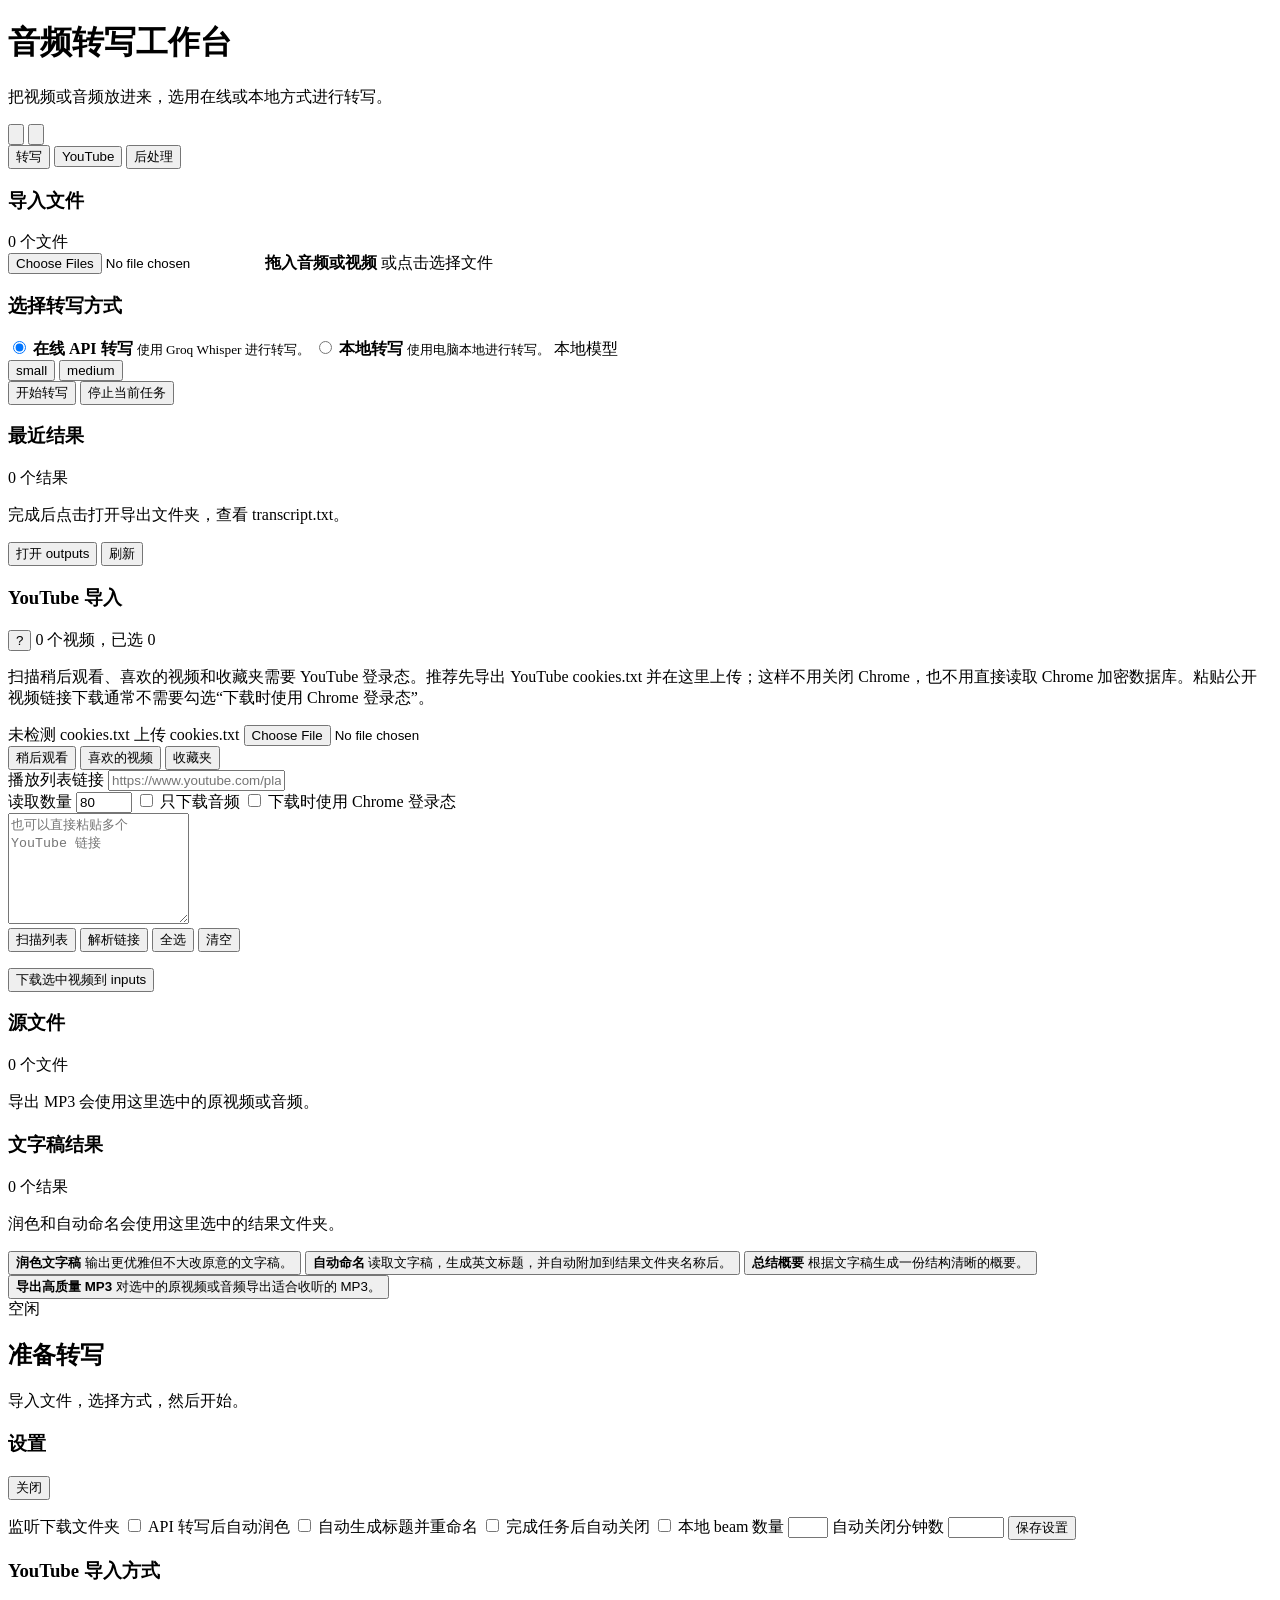
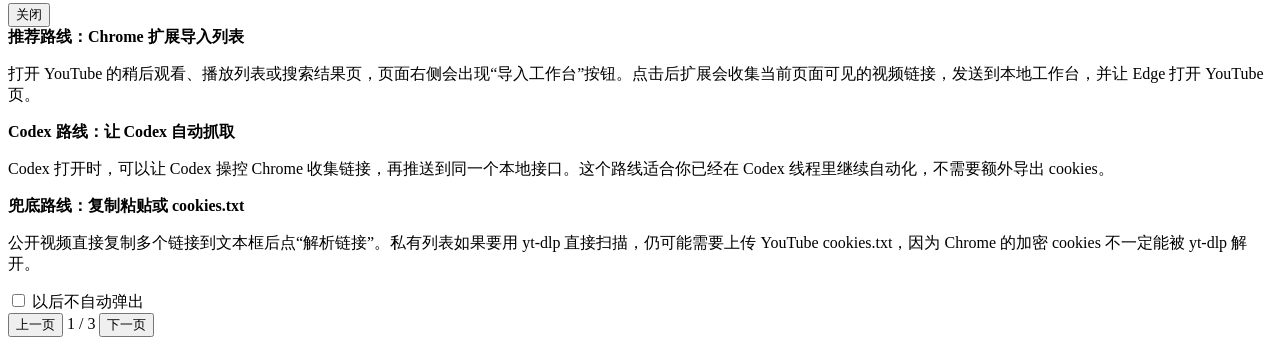
==== web/index.html @ 674259b0 "Initial commit" ====
<!doctype html>
<html lang="zh-CN">
  <head>
    <meta charset="utf-8" />
    <meta name="viewport" content="width=device-width, initial-scale=1" />
    <title>音频转写工作台</title>
    <link rel="stylesheet" href="/styles.css" />
  </head>
  <body>
    <main class="shell">
      <header class="topbar">
        <div>
          <h1>音频转写工作台</h1>
          <p class="subcopy">把视频或音频放进来，选用在线或本地方式进行转写。</p>
        </div>
        <div class="top-actions">
          <button id="settingsBtn" class="icon-btn" title="设置" aria-label="设置">
            <svg viewBox="0 0 24 24" aria-hidden="true">
              <path d="M12 8.2a3.8 3.8 0 1 0 0 7.6 3.8 3.8 0 0 0 0-7.6Z" />
              <path d="M19.2 13.1c.1-.4.1-.7.1-1.1s0-.7-.1-1.1l2-1.5-2-3.5-2.4 1a8.3 8.3 0 0 0-1.9-1.1L14.6 3H9.4l-.4 2.8c-.7.3-1.3.6-1.9 1.1l-2.4-1-2 3.5 2 1.5c-.1.4-.1.7-.1 1.1s0 .7.1 1.1l-2 1.5 2 3.5 2.4-1c.6.5 1.2.8 1.9 1.1l.4 2.8h5.2l.4-2.8c.7-.3 1.3-.6 1.9-1.1l2.4 1 2-3.5-2.1-1.5Z" />
            </svg>
          </button>
          <button id="openOutputsBtn" class="icon-btn" title="打开导出文件夹" aria-label="打开导出文件夹">
            <svg viewBox="0 0 24 24" aria-hidden="true">
              <path d="M3.5 7.5h6.2l1.7 2h9.1v9.7c0 1-.8 1.8-1.8 1.8H5.3c-1 0-1.8-.8-1.8-1.8V7.5Z" />
              <path d="M3.5 7.5V5.8C3.5 4.8 4.3 4 5.3 4h4.2l1.7 2h7.5c1 0 1.8.8 1.8 1.8v1.7" />
            </svg>
          </button>
        </div>
      </header>

      <nav class="view-switch" aria-label="页面切换">
        <button id="showTranscribe" class="switch-btn active">转写</button>
        <button id="showYoutube" class="switch-btn">YouTube</button>
        <button id="showPostprocess" class="switch-btn">后处理</button>
      </nav>

      <section id="transcribeView" class="view active">
        <article id="workbenchCard" class="card workbench reveal">
          <div class="workbench-grid">
            <section class="upload-zone">
              <div class="section-title">
                <h3>导入文件</h3>
                <span id="inputCount">0 个文件</span>
              </div>
              <div id="dropZone" class="drop-zone">
                <input id="fileInput" type="file" multiple />
                <strong>拖入音频或视频</strong>
                <span>或点击选择文件</span>
              </div>
              <ul id="inputsList" class="compact-list"></ul>
            </section>

            <div class="right-stack">
              <div id="transcribeStatusSlot" class="status-slot"></div>
              <section class="route-zone">
                <div class="section-title">
                  <h3>选择转写方式</h3>
                </div>

                <label class="route-option selected" data-route="api">
                  <input type="radio" name="route" value="api" checked />
                  <span>
                    <strong>在线 API 转写</strong>
                    <small>使用 Groq Whisper 进行转写。</small>
                  </span>
                </label>

                <label class="route-option" data-route="local">
                  <input type="radio" name="route" value="local" />
                  <span>
                    <strong>本地转写</strong>
                    <small>使用电脑本地进行转写。</small>
                    <span id="modelPicker" class="model-picker disabled">
                      <span>本地模型</span>
                      <div class="model-options" aria-label="本地模型">
                        <button type="button" class="model-chip active" data-model="small">small</button>
                        <button type="button" class="model-chip" data-model="medium">medium</button>
                      </div>
                    </span>
                  </span>
                </label>

                <button id="startTranscribe" class="glow-btn wide">开始转写</button>
                <button id="stopBtn" class="ghost-btn danger wide">停止当前任务</button>
              </section>
            </div>
          </div>

          <div id="doneActions" class="done-actions" hidden>
            <button id="continueTranscribe" class="ghost-btn">继续转写</button>
            <button id="goPostprocess" class="glow-btn">进入后处理</button>
          </div>
        </article>

        <article class="card results-card reveal">
          <div class="section-title">
            <h3>最近结果</h3>
            <span id="outputCount">0 个结果</span>
          </div>
          <p>完成后点击打开导出文件夹，查看 transcript.txt。</p>
          <div class="result-actions">
            <button id="openOutputsBtn2" class="ghost-btn">打开 outputs</button>
            <button id="refreshBtn" class="ghost-btn">刷新</button>
          </div>
          <ul id="outputsList" class="compact-list outputs"></ul>
        </article>
      </section>

      <section id="youtubeView" class="view">
        <div id="youtubeStatusSlot" class="status-slot youtube-status-slot"></div>

        <article class="card youtube-card reveal">
          <div class="section-title">
            <h3>YouTube 导入</h3>
            <div class="section-actions">
              <button id="youtubeHelpBtn" class="help-dot" title="查看 YouTube 导入教程" aria-label="查看 YouTube 导入教程">?</button>
              <span id="youtubeCount">0 个视频，已选 0</span>
            </div>
          </div>
          <p class="youtube-note">
            扫描稍后观看、喜欢的视频和收藏夹需要 YouTube 登录态。推荐先导出 YouTube cookies.txt 并在这里上传；这样不用关闭 Chrome，也不用直接读取 Chrome 加密数据库。粘贴公开视频链接下载通常不需要勾选“下载时使用 Chrome 登录态”。
          </p>
          <div class="youtube-grid">
            <section class="youtube-controls">
              <div class="cookie-import">
                <span id="youtubeCookieStatus">未检测 cookies.txt</span>
                <label class="ghost-btn cookie-btn">
                  上传 cookies.txt
                  <input id="youtubeCookieFile" type="file" accept=".txt" />
                </label>
              </div>
              <div class="playlist-row">
                <button id="scanWatchLater" class="ghost-btn">稍后观看</button>
                <button id="scanLiked" class="ghost-btn">喜欢的视频</button>
                <button id="scanFavorites" class="ghost-btn">收藏夹</button>
              </div>
              <label class="playlist-input">
                <span>播放列表链接</span>
                <input id="playlistUrl" type="text" placeholder="https://www.youtube.com/playlist?list=..." />
              </label>
              <div class="youtube-options">
                <label>
                  <span>读取数量</span>
                  <input id="youtubeLimit" type="number" min="1" max="300" value="80" />
                </label>
                <label class="check-row">
                  <input id="youtubeAudioOnly" type="checkbox" />
                  <span>只下载音频</span>
                </label>
                <label class="check-row">
                  <input id="youtubeUseCookies" type="checkbox" />
                  <span>下载时使用 Chrome 登录态</span>
                </label>
              </div>
              <textarea id="youtubeLinks" rows="7" placeholder="也可以直接粘贴多个 YouTube 链接"></textarea>
              <div class="youtube-actions">
                <button id="scanCustomPlaylist" class="glow-btn">扫描列表</button>
                <button id="parseYoutubeLinks" class="ghost-btn">解析链接</button>
                <button id="selectAllYoutube" class="ghost-btn">全选</button>
                <button id="clearYoutube" class="ghost-btn danger">清空</button>
              </div>
            </section>

            <section class="youtube-results">
              <ul id="youtubeList" class="compact-list youtube-list"></ul>
              <button id="downloadYoutube" class="glow-btn wide">下载选中视频到 inputs</button>
            </section>
          </div>
        </article>
      </section>

      <section id="postprocessView" class="view">
        <div id="postStatusSlot" class="status-slot post-status-slot"></div>

        <section class="post-pickers">
          <article class="card picker-card">
            <div class="section-title">
              <h3>源文件</h3>
              <span id="postInputCount">0 个文件</span>
            </div>
            <p>导出 MP3 会使用这里选中的原视频或音频。</p>
            <ul id="postInputsList" class="compact-list selectable-list"></ul>
          </article>
          <article class="card picker-card">
            <div class="section-title">
              <h3>文字稿结果</h3>
              <span id="postOutputCount">0 个结果</span>
            </div>
            <p>润色和自动命名会使用这里选中的结果文件夹。</p>
            <ul id="postOutputsList" class="compact-list selectable-list"></ul>
          </article>
        </section>

        <section class="post-grid">
          <button data-task="polish" class="post-card">
            <strong>润色文字稿</strong>
            <span>输出更优雅但不大改原意的文字稿。</span>
          </button>
          <button data-task="title" class="post-card">
            <strong>自动命名</strong>
            <span>读取文字稿，生成英文标题，并自动附加到结果文件夹名称后。</span>
          </button>
          <button data-task="summary" class="post-card">
            <strong>总结概要</strong>
            <span>根据文字稿生成一份结构清晰的概要。</span>
          </button>
          <button data-task="high-quality-mp3" class="post-card">
            <strong>导出高质量 MP3</strong>
            <span>对选中的原视频或音频导出适合收听的 MP3。</span>
          </button>
        </section>
      </section>
    </main>

    <article id="taskStatusPanel" class="task-status">
      <div>
        <span id="taskState" class="status-text">空闲</span>
        <h2 id="activeTask">准备转写</h2>
        <p id="taskHint">导入文件，选择方式，然后开始。</p>
      </div>
      <div id="statusOrb" class="status-orb" aria-hidden="true"></div>
      <div class="progress-line">
        <span id="progressGlow"></span>
      </div>
    </article>

    <div id="settingsModal" class="modal" aria-hidden="true">
      <div class="modal-backdrop"></div>
      <section class="modal-panel">
        <div class="section-title">
          <h3>设置</h3>
          <button id="closeSettings" class="icon-text">关闭</button>
        </div>
        <p id="settingsSaved" class="save-hint" aria-live="polite"></p>
        <label class="setting-row">
          <span>监听下载文件夹</span>
          <input id="watchDownloads" type="checkbox" />
        </label>
        <label class="setting-row">
          <span>API 转写后自动润色</span>
          <input id="apiAutoPolish" type="checkbox" />
        </label>
        <label class="setting-row">
          <span>自动生成标题并重命名</span>
          <input id="autoTitleRename" type="checkbox" />
        </label>
        <label class="setting-row">
          <span>完成任务后自动关闭</span>
          <input id="autoClose" type="checkbox" />
        </label>
        <label class="setting-row">
          <span>本地 beam 数量</span>
          <input id="beamSize" type="number" min="1" max="8" />
        </label>
        <label class="setting-row">
          <span>自动关闭分钟数</span>
          <input id="autoCloseMinutes" type="number" min="0" max="240" />
        </label>
        <button id="saveSettings" class="glow-btn wide">保存设置</button>
      </section>
    </div>

    <div id="youtubeHelpModal" class="modal" aria-hidden="true">
      <div class="modal-backdrop"></div>
      <section class="modal-panel tutorial-panel">
        <div class="section-title">
          <h3 id="youtubeHelpTitle">YouTube 导入方式</h3>
          <button id="closeYoutubeHelp" class="icon-text">关闭</button>
        </div>
        <div id="youtubeHelpPages" class="tutorial-pages">
          <article class="tutorial-page active" data-page="0">
            <strong>推荐路线：Chrome 扩展导入列表</strong>
            <p>打开 YouTube 的稍后观看、播放列表或搜索结果页，页面右侧会出现“导入工作台”按钮。点击后扩展会收集当前页面可见的视频链接，发送到本地工作台，并让 Edge 打开 YouTube 页。</p>
          </article>
          <article class="tutorial-page" data-page="1">
            <strong>Codex 路线：让 Codex 自动抓取</strong>
            <p>Codex 打开时，可以让 Codex 操控 Chrome 收集链接，再推送到同一个本地接口。这个路线适合你已经在 Codex 线程里继续自动化，不需要额外导出 cookies。</p>
          </article>
          <article class="tutorial-page" data-page="2">
            <strong>兜底路线：复制粘贴或 cookies.txt</strong>
            <p>公开视频直接复制多个链接到文本框后点“解析链接”。私有列表如果要用 yt-dlp 直接扫描，仍可能需要上传 YouTube cookies.txt，因为 Chrome 的加密 cookies 不一定能被 yt-dlp 解开。</p>
          </article>
        </div>
        <div class="tutorial-footer">
          <label class="check-row">
            <input id="youtubeHelpDontShow" type="checkbox" />
            <span>以后不自动弹出</span>
          </label>
          <div class="tutorial-nav">
            <button id="prevYoutubeHelp" class="ghost-btn">上一页</button>
            <span id="youtubeHelpPageText">1 / 3</span>
            <button id="nextYoutubeHelp" class="glow-btn">下一页</button>
          </div>
        </div>
      </section>
    </div>

    <script src="/app.js"></script>
  </body>
</html>
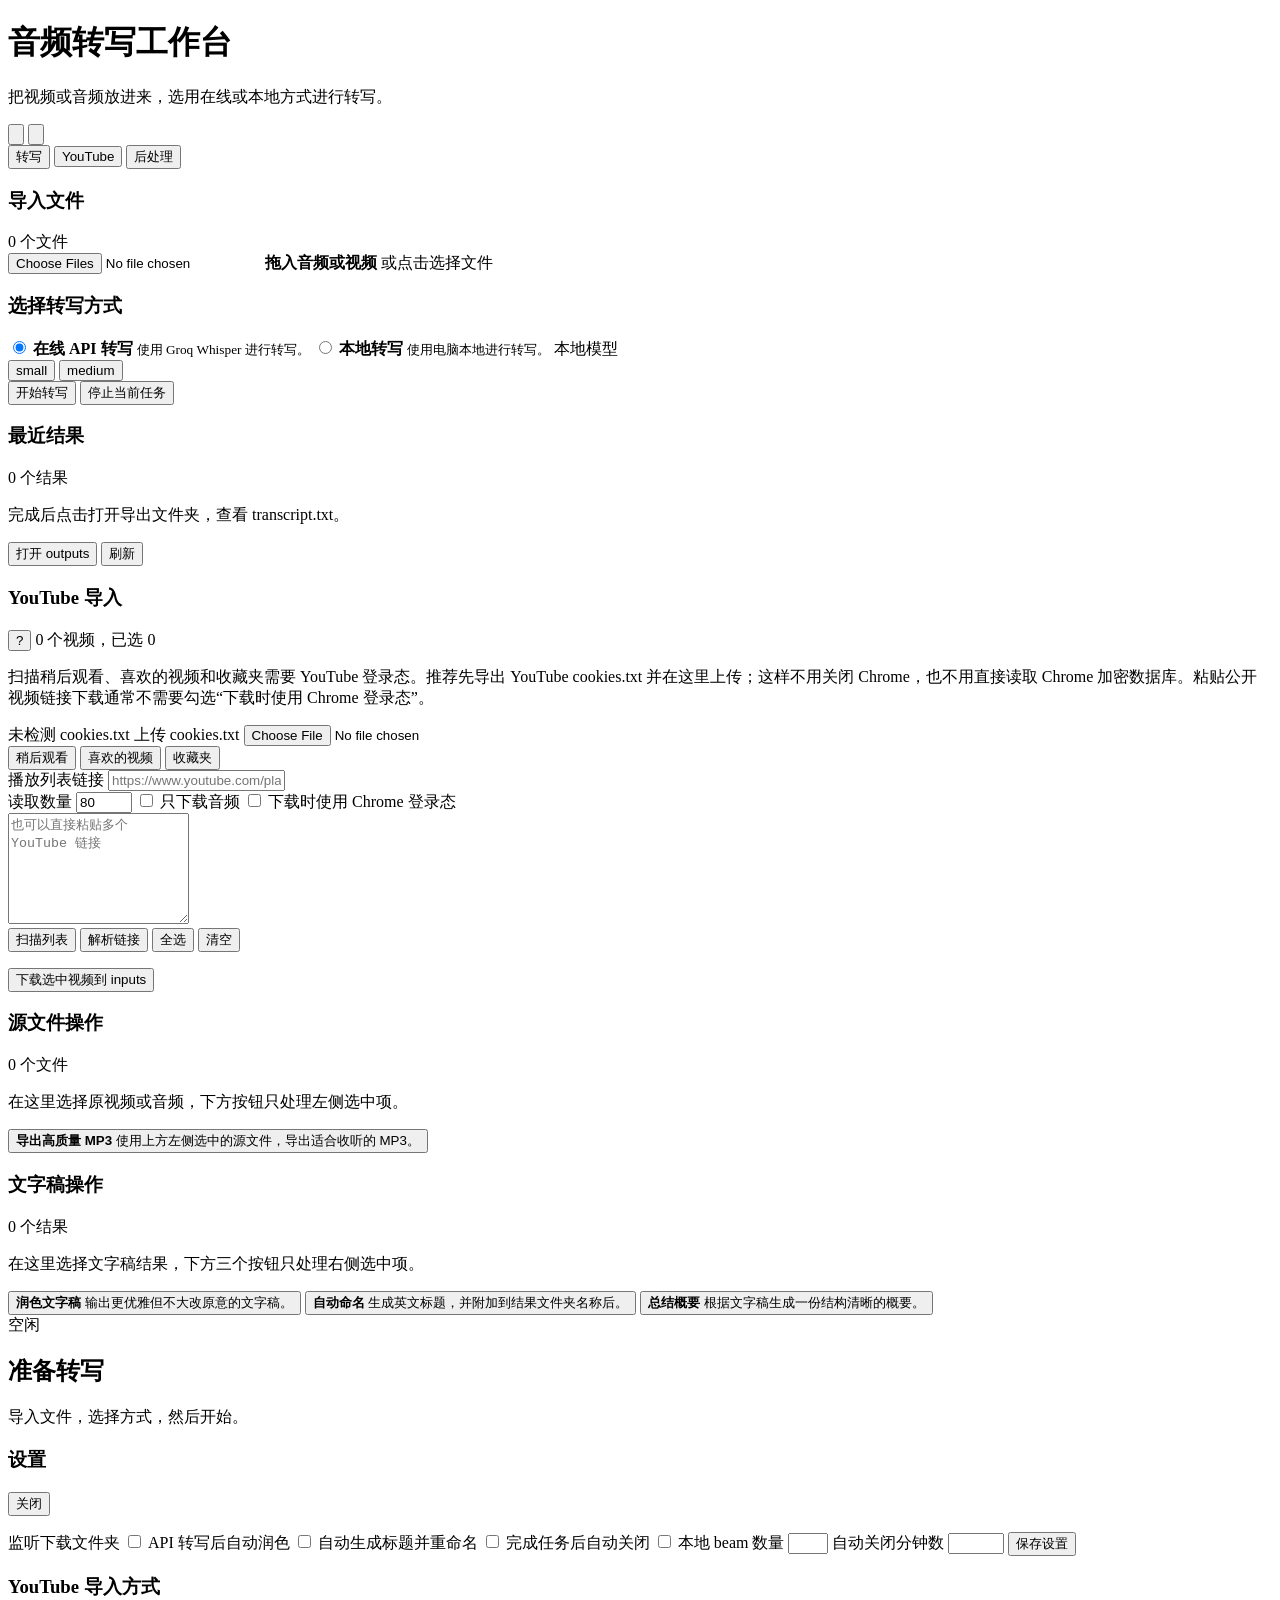
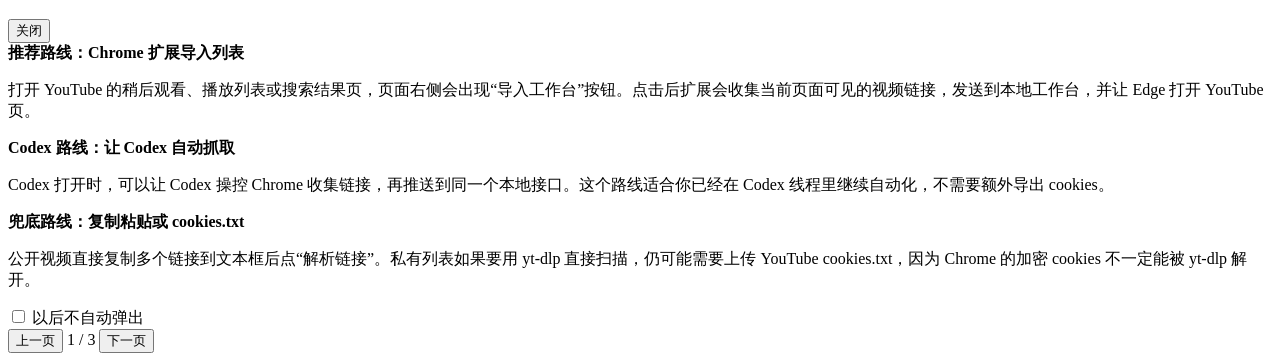
==== commit fe73285d: "Improve postprocessing workflow and desktop integration" ====
--- a/web/index.html
+++ b/web/index.html
@@ -174,41 +174,42 @@
         <div id="postStatusSlot" class="status-slot post-status-slot"></div>
 
         <section class="post-pickers">
-          <article class="card picker-card">
+          <article class="card picker-card source-picker">
             <div class="section-title">
-              <h3>源文件</h3>
+              <h3>源文件操作</h3>
               <span id="postInputCount">0 个文件</span>
             </div>
-            <p>导出 MP3 会使用这里选中的原视频或音频。</p>
+            <p>在这里选择原视频或音频，下方按钮只处理左侧选中项。</p>
             <ul id="postInputsList" class="compact-list selectable-list"></ul>
-          </article>
-          <article class="card picker-card">
+            <div class="post-actions source-actions">
+              <button data-task="high-quality-mp3" class="post-card">
+                <strong>导出高质量 MP3</strong>
+                <span>使用上方左侧选中的源文件，导出适合收听的 MP3。</span>
+              </button>
+            </div>
+          </article>
+          <article class="card picker-card transcript-picker">
             <div class="section-title">
-              <h3>文字稿结果</h3>
+              <h3>文字稿操作</h3>
               <span id="postOutputCount">0 个结果</span>
             </div>
-            <p>润色和自动命名会使用这里选中的结果文件夹。</p>
+            <p>在这里选择文字稿结果，下方三个按钮只处理右侧选中项。</p>
             <ul id="postOutputsList" class="compact-list selectable-list"></ul>
-          </article>
-        </section>
-
-        <section class="post-grid">
-          <button data-task="polish" class="post-card">
-            <strong>润色文字稿</strong>
-            <span>输出更优雅但不大改原意的文字稿。</span>
-          </button>
-          <button data-task="title" class="post-card">
-            <strong>自动命名</strong>
-            <span>读取文字稿，生成英文标题，并自动附加到结果文件夹名称后。</span>
-          </button>
-          <button data-task="summary" class="post-card">
-            <strong>总结概要</strong>
-            <span>根据文字稿生成一份结构清晰的概要。</span>
-          </button>
-          <button data-task="high-quality-mp3" class="post-card">
-            <strong>导出高质量 MP3</strong>
-            <span>对选中的原视频或音频导出适合收听的 MP3。</span>
-          </button>
+            <div class="post-actions transcript-actions">
+              <button data-task="polish" class="post-card">
+                <strong>润色文字稿</strong>
+                <span>输出更优雅但不大改原意的文字稿。</span>
+              </button>
+              <button data-task="title" class="post-card">
+                <strong>自动命名</strong>
+                <span>生成英文标题，并附加到结果文件夹名称后。</span>
+              </button>
+              <button data-task="summary" class="post-card">
+                <strong>总结概要</strong>
+                <span>根据文字稿生成一份结构清晰的概要。</span>
+              </button>
+            </div>
+          </article>
         </section>
       </section>
     </main>
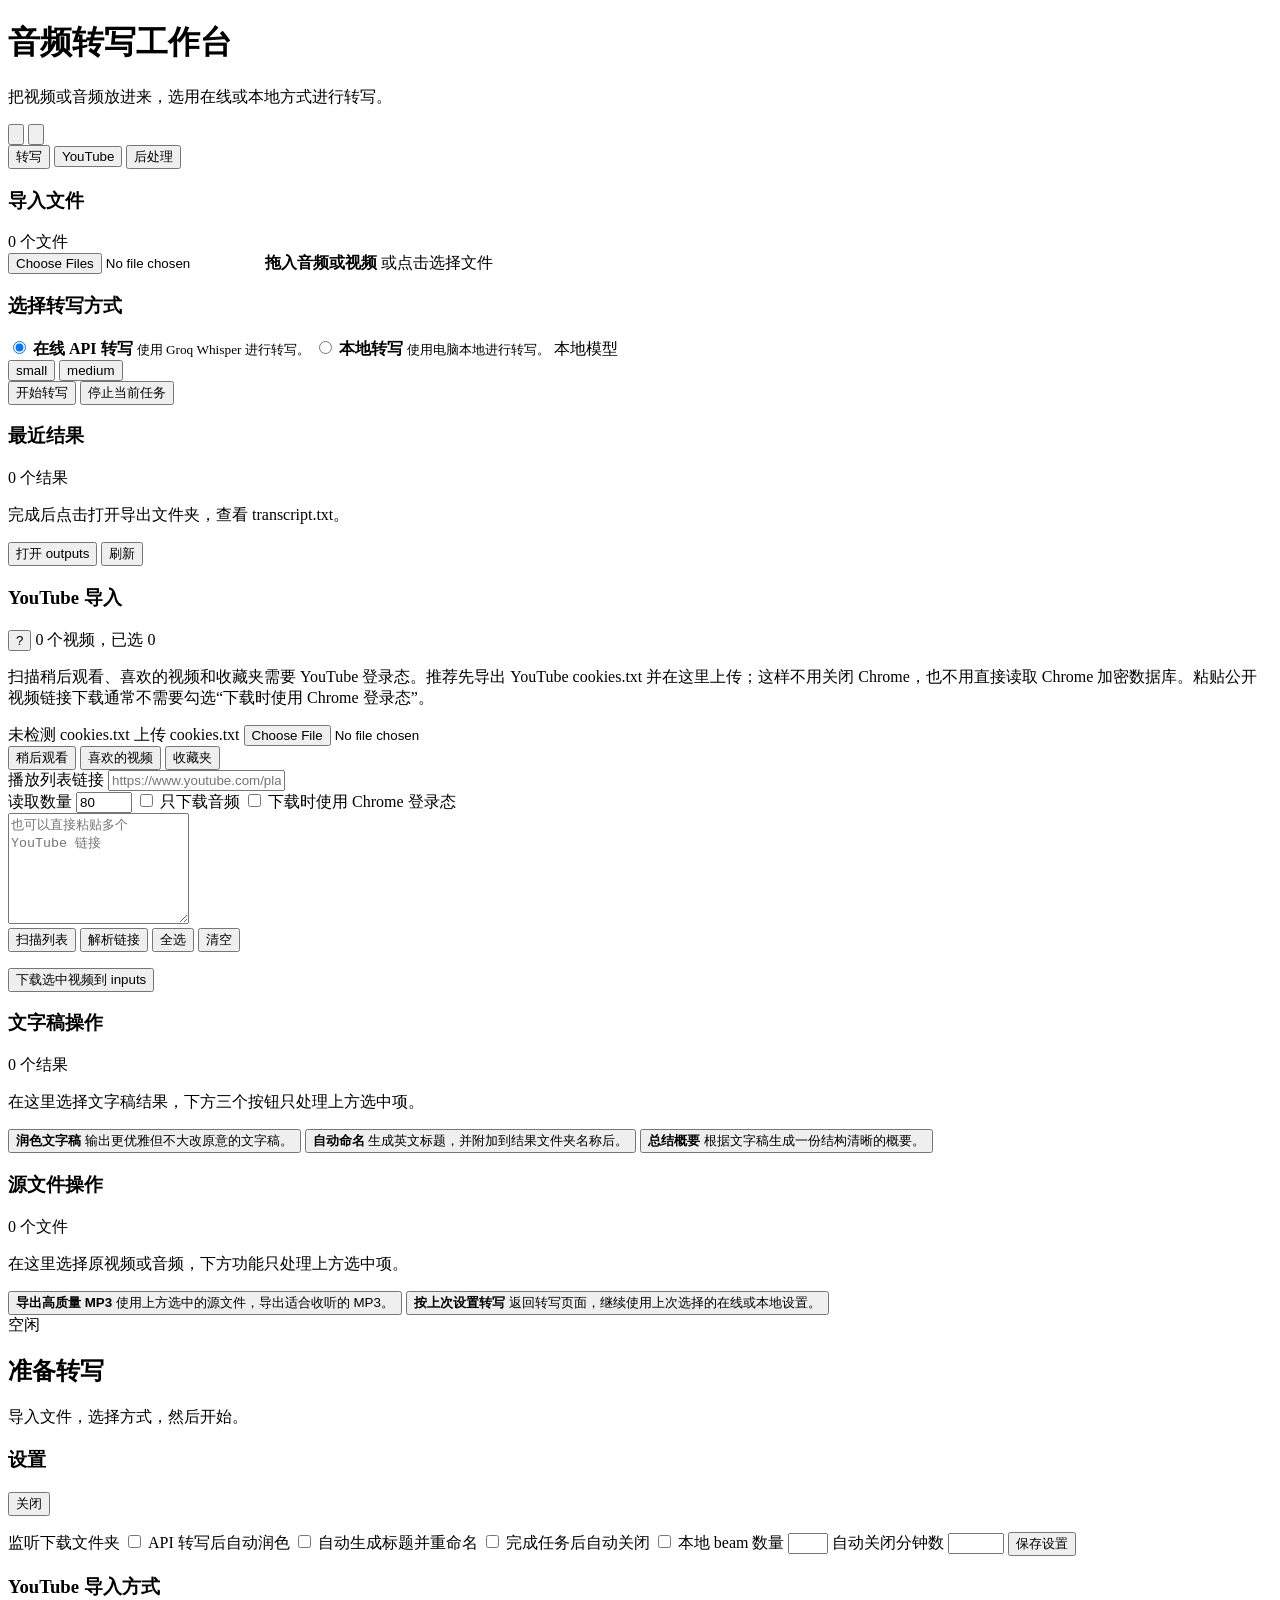
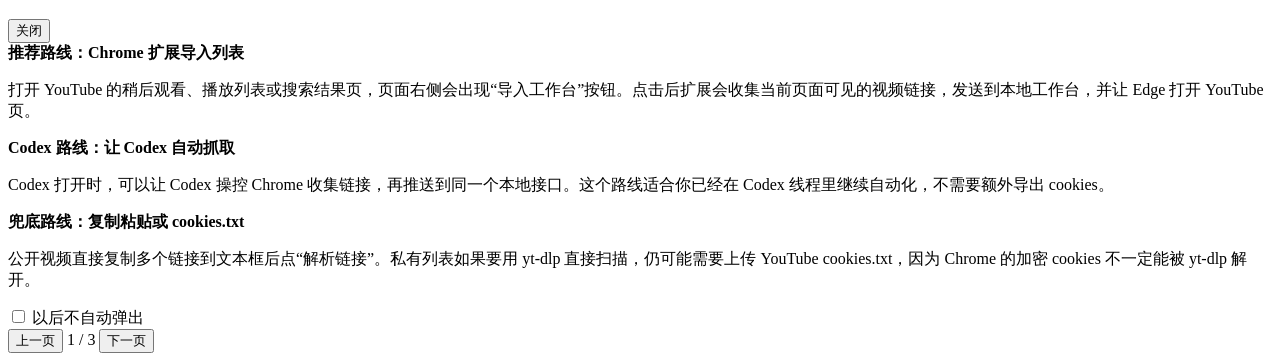
==== commit 4a7d0ebb: "Rebalance postprocessing workspace" ====
--- a/web/index.html
+++ b/web/index.html
@@ -174,26 +174,12 @@
         <div id="postStatusSlot" class="status-slot post-status-slot"></div>
 
         <section class="post-pickers">
-          <article class="card picker-card source-picker">
-            <div class="section-title">
-              <h3>源文件操作</h3>
-              <span id="postInputCount">0 个文件</span>
-            </div>
-            <p>在这里选择原视频或音频，下方按钮只处理左侧选中项。</p>
-            <ul id="postInputsList" class="compact-list selectable-list"></ul>
-            <div class="post-actions source-actions">
-              <button data-task="high-quality-mp3" class="post-card">
-                <strong>导出高质量 MP3</strong>
-                <span>使用上方左侧选中的源文件，导出适合收听的 MP3。</span>
-              </button>
-            </div>
-          </article>
           <article class="card picker-card transcript-picker">
             <div class="section-title">
               <h3>文字稿操作</h3>
               <span id="postOutputCount">0 个结果</span>
             </div>
-            <p>在这里选择文字稿结果，下方三个按钮只处理右侧选中项。</p>
+            <p>在这里选择文字稿结果，下方三个按钮只处理上方选中项。</p>
             <ul id="postOutputsList" class="compact-list selectable-list"></ul>
             <div class="post-actions transcript-actions">
               <button data-task="polish" class="post-card">
@@ -207,6 +193,24 @@
               <button data-task="summary" class="post-card">
                 <strong>总结概要</strong>
                 <span>根据文字稿生成一份结构清晰的概要。</span>
+              </button>
+            </div>
+          </article>
+          <article class="card picker-card source-picker">
+            <div class="section-title">
+              <h3>源文件操作</h3>
+              <span id="postInputCount">0 个文件</span>
+            </div>
+            <p>在这里选择原视频或音频，下方功能只处理上方选中项。</p>
+            <ul id="postInputsList" class="compact-list selectable-list"></ul>
+            <div class="post-actions source-actions">
+              <button data-task="high-quality-mp3" class="post-card">
+                <strong>导出高质量 MP3</strong>
+                <span>使用上方选中的源文件，导出适合收听的 MP3。</span>
+              </button>
+              <button id="returnToTranscribe" class="post-card return-transcribe">
+                <strong>按上次设置转写</strong>
+                <span>返回转写页面，继续使用上次选择的在线或本地设置。</span>
               </button>
             </div>
           </article>
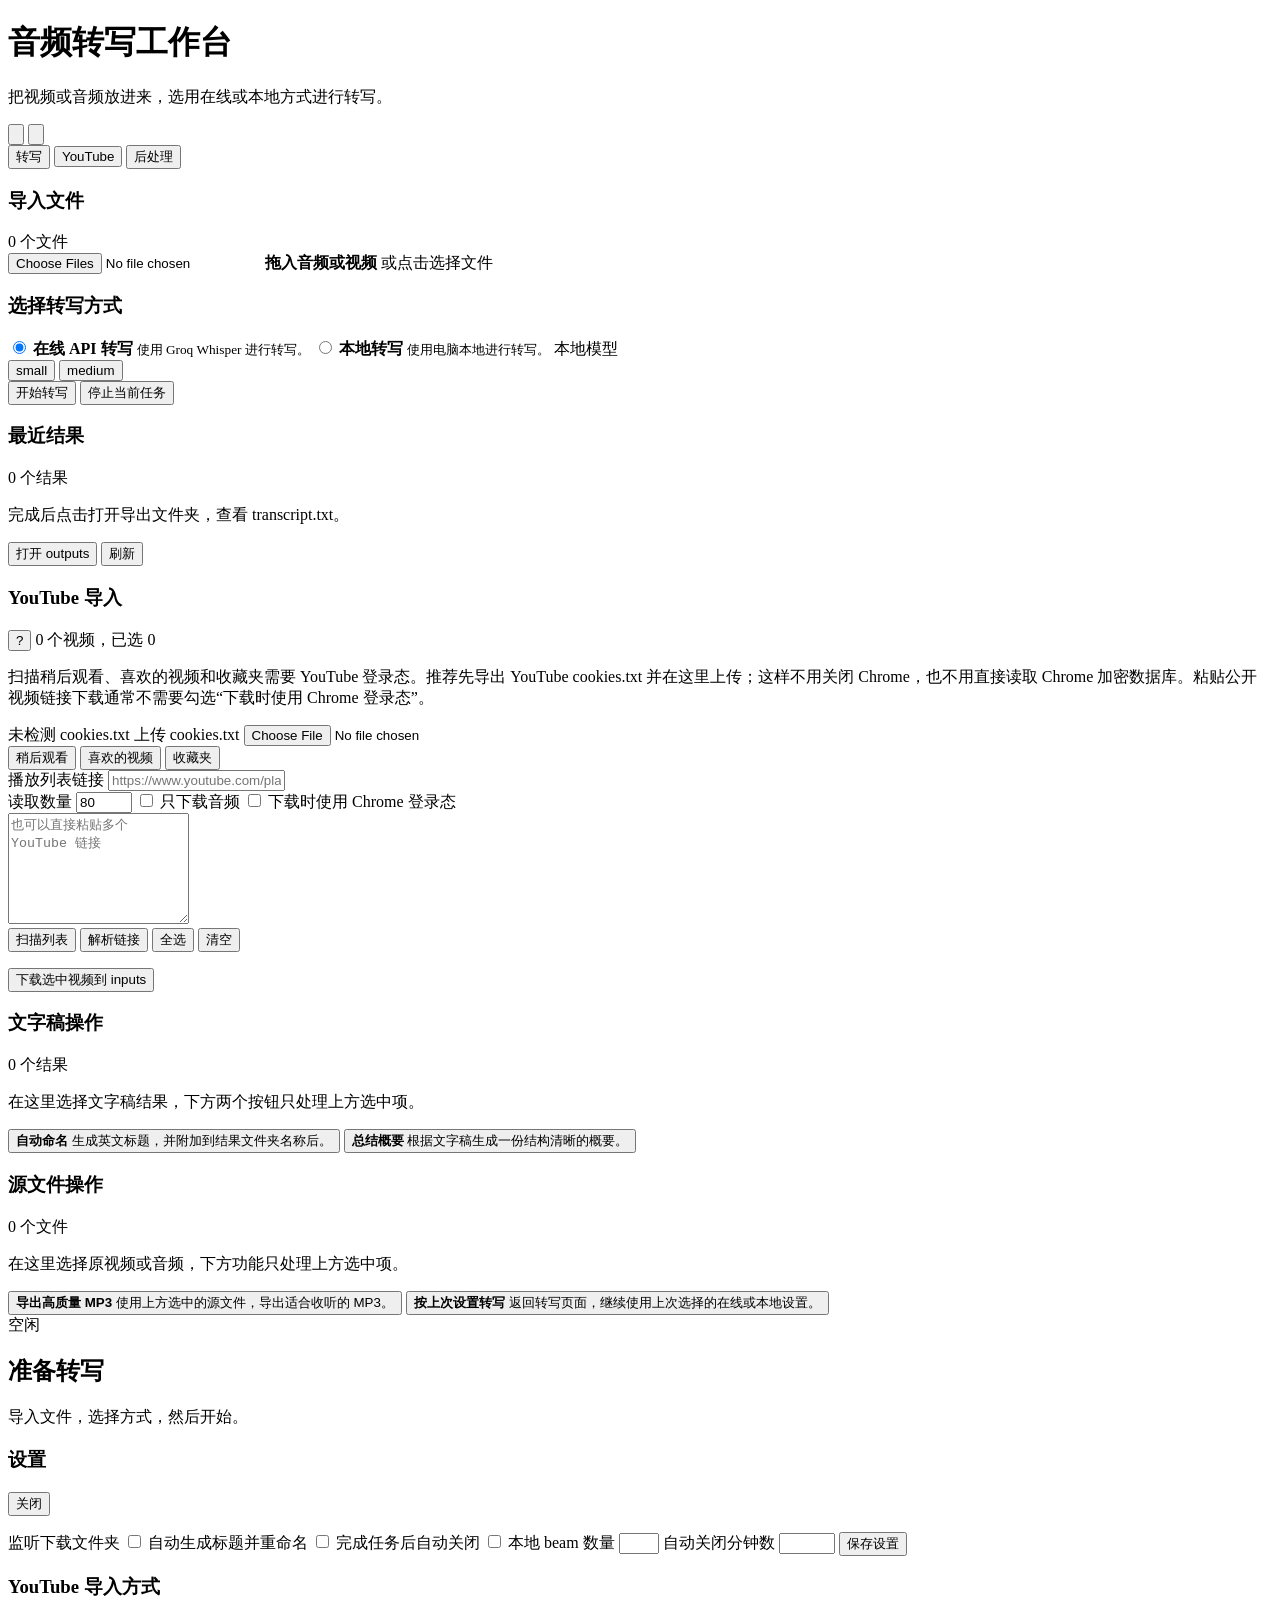
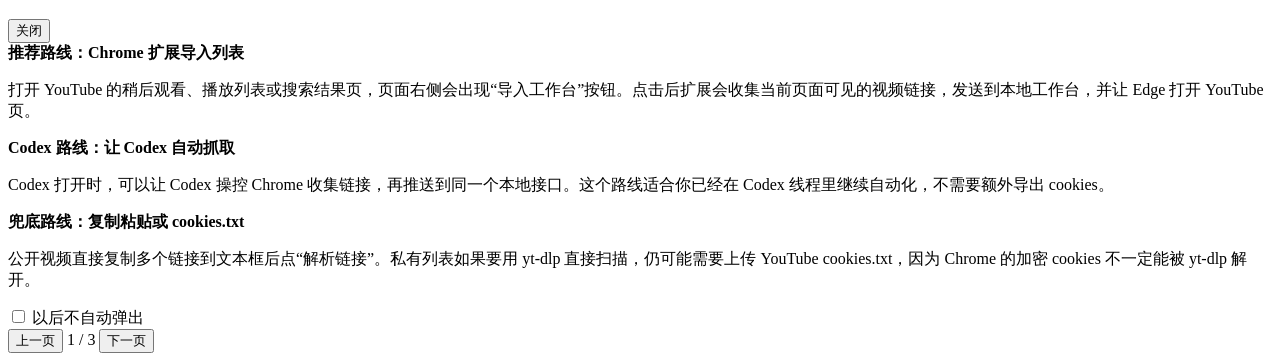
==== commit 33f12101: "Remove redundant manual polish controls" ====
--- a/web/index.html
+++ b/web/index.html
@@ -179,13 +179,9 @@
               <h3>文字稿操作</h3>
               <span id="postOutputCount">0 个结果</span>
             </div>
-            <p>在这里选择文字稿结果，下方三个按钮只处理上方选中项。</p>
+            <p>在这里选择文字稿结果，下方两个按钮只处理上方选中项。</p>
             <ul id="postOutputsList" class="compact-list selectable-list"></ul>
             <div class="post-actions transcript-actions">
-              <button data-task="polish" class="post-card">
-                <strong>润色文字稿</strong>
-                <span>输出更优雅但不大改原意的文字稿。</span>
-              </button>
               <button data-task="title" class="post-card">
                 <strong>自动命名</strong>
                 <span>生成英文标题，并附加到结果文件夹名称后。</span>
@@ -243,10 +239,6 @@
           <input id="watchDownloads" type="checkbox" />
         </label>
         <label class="setting-row">
-          <span>API 转写后自动润色</span>
-          <input id="apiAutoPolish" type="checkbox" />
-        </label>
-        <label class="setting-row">
           <span>自动生成标题并重命名</span>
           <input id="autoTitleRename" type="checkbox" />
         </label>
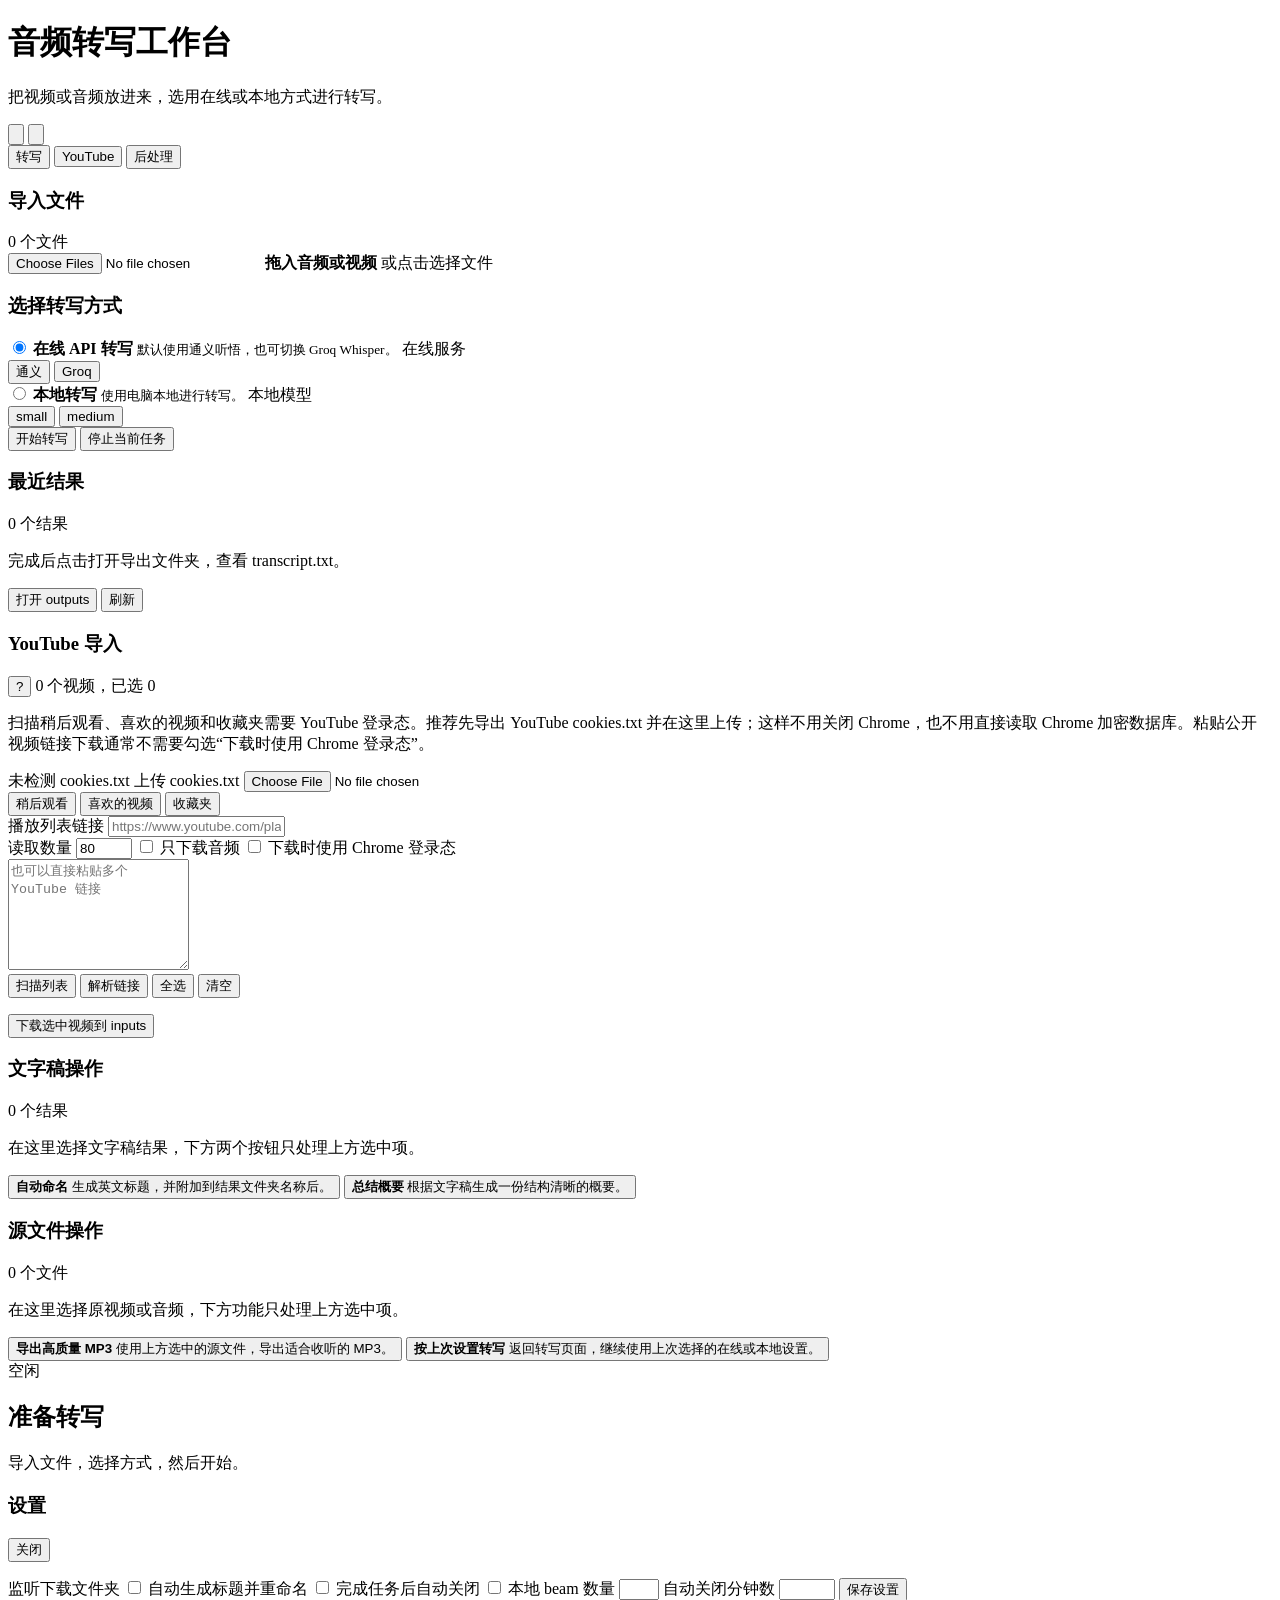
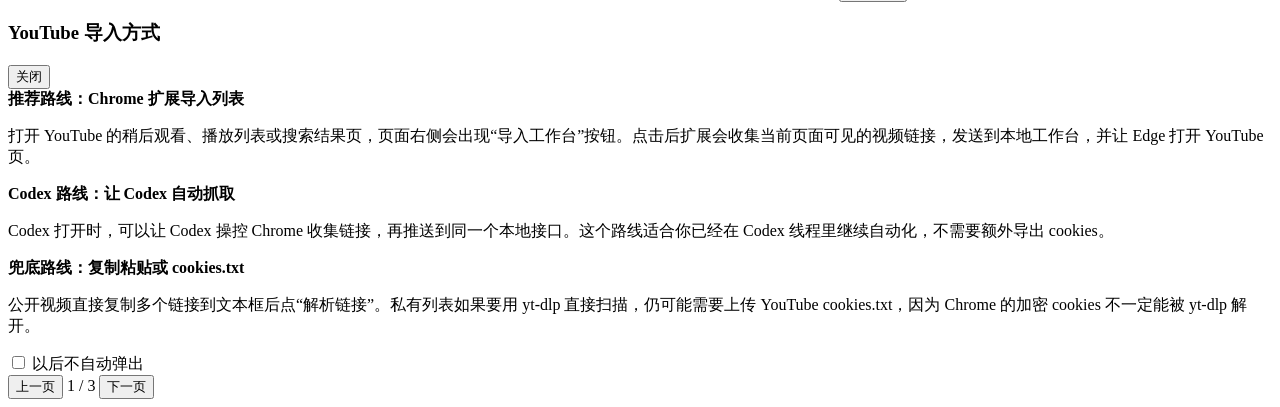
==== commit deebbfa3: "Add Tongyi Tingwu cloud transcription" ====
--- a/web/index.html
+++ b/web/index.html
@@ -62,7 +62,14 @@
                   <input type="radio" name="route" value="api" checked />
                   <span>
                     <strong>在线 API 转写</strong>
-                    <small>使用 Groq Whisper 进行转写。</small>
+                    <small>默认使用通义听悟，也可切换 Groq Whisper。</small>
+                    <span id="apiProviderPicker" class="model-picker">
+                      <span>在线服务</span>
+                      <div class="model-options" aria-label="在线服务">
+                        <button type="button" class="api-provider-chip active" data-provider="tingwu">通义</button>
+                        <button type="button" class="api-provider-chip" data-provider="groq">Groq</button>
+                      </div>
+                    </span>
                   </span>
                 </label>
 
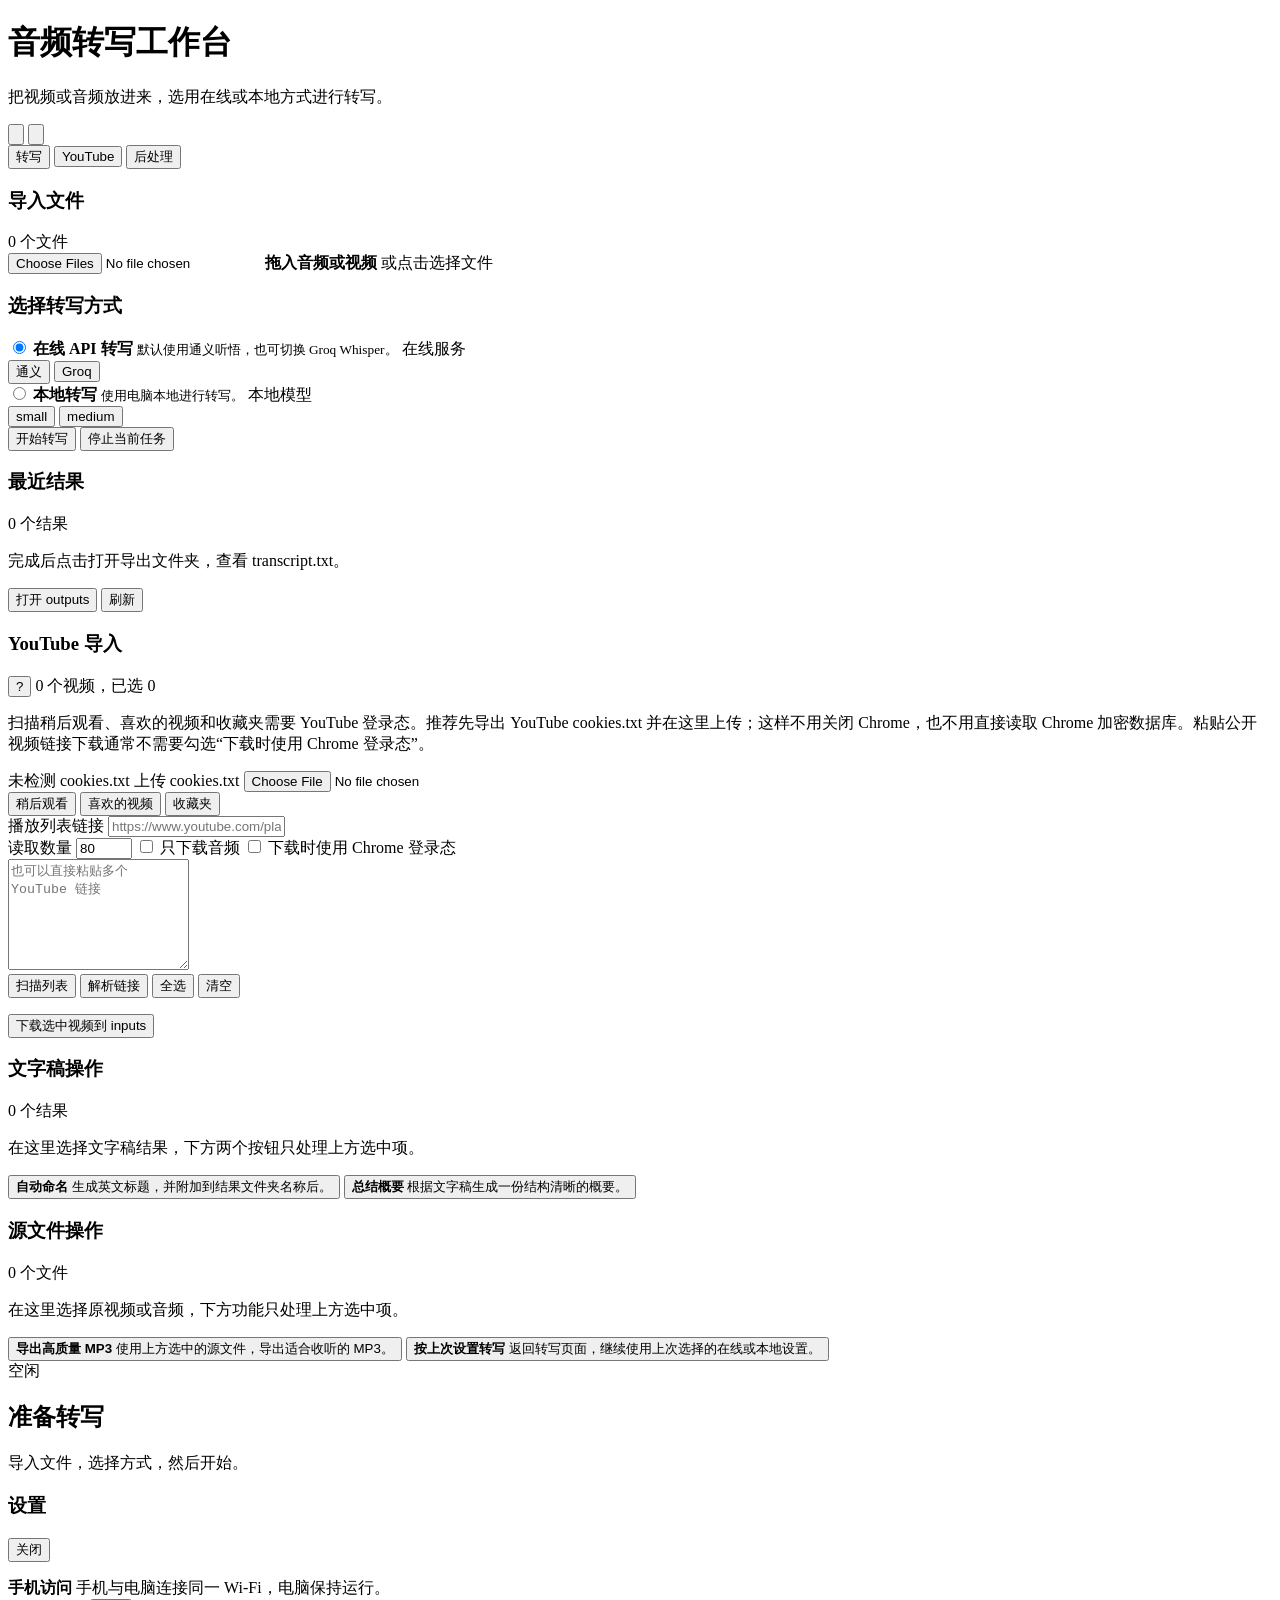
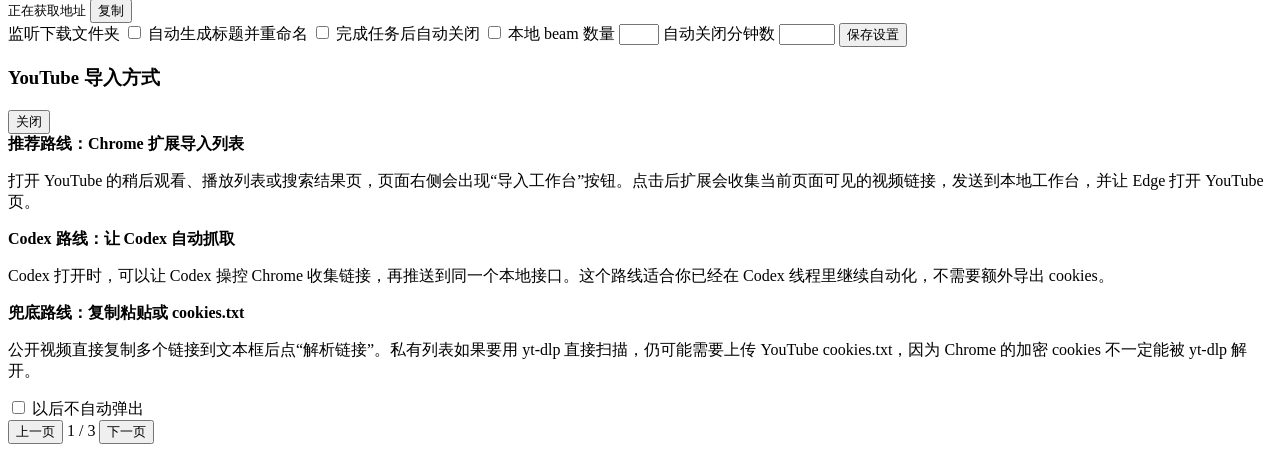
==== commit d4992586: "Add local network mobile access" ====
--- a/web/index.html
+++ b/web/index.html
@@ -241,6 +241,16 @@
           <button id="closeSettings" class="icon-text">关闭</button>
         </div>
         <p id="settingsSaved" class="save-hint" aria-live="polite"></p>
+        <div class="mobile-access">
+          <div>
+            <strong>手机访问</strong>
+            <span>手机与电脑连接同一 Wi-Fi，电脑保持运行。</span>
+          </div>
+          <div class="mobile-url-row">
+            <code id="phoneUrl">正在获取地址</code>
+            <button id="copyPhoneUrl" type="button" class="ghost-btn">复制</button>
+          </div>
+        </div>
         <label class="setting-row">
           <span>监听下载文件夹</span>
           <input id="watchDownloads" type="checkbox" />
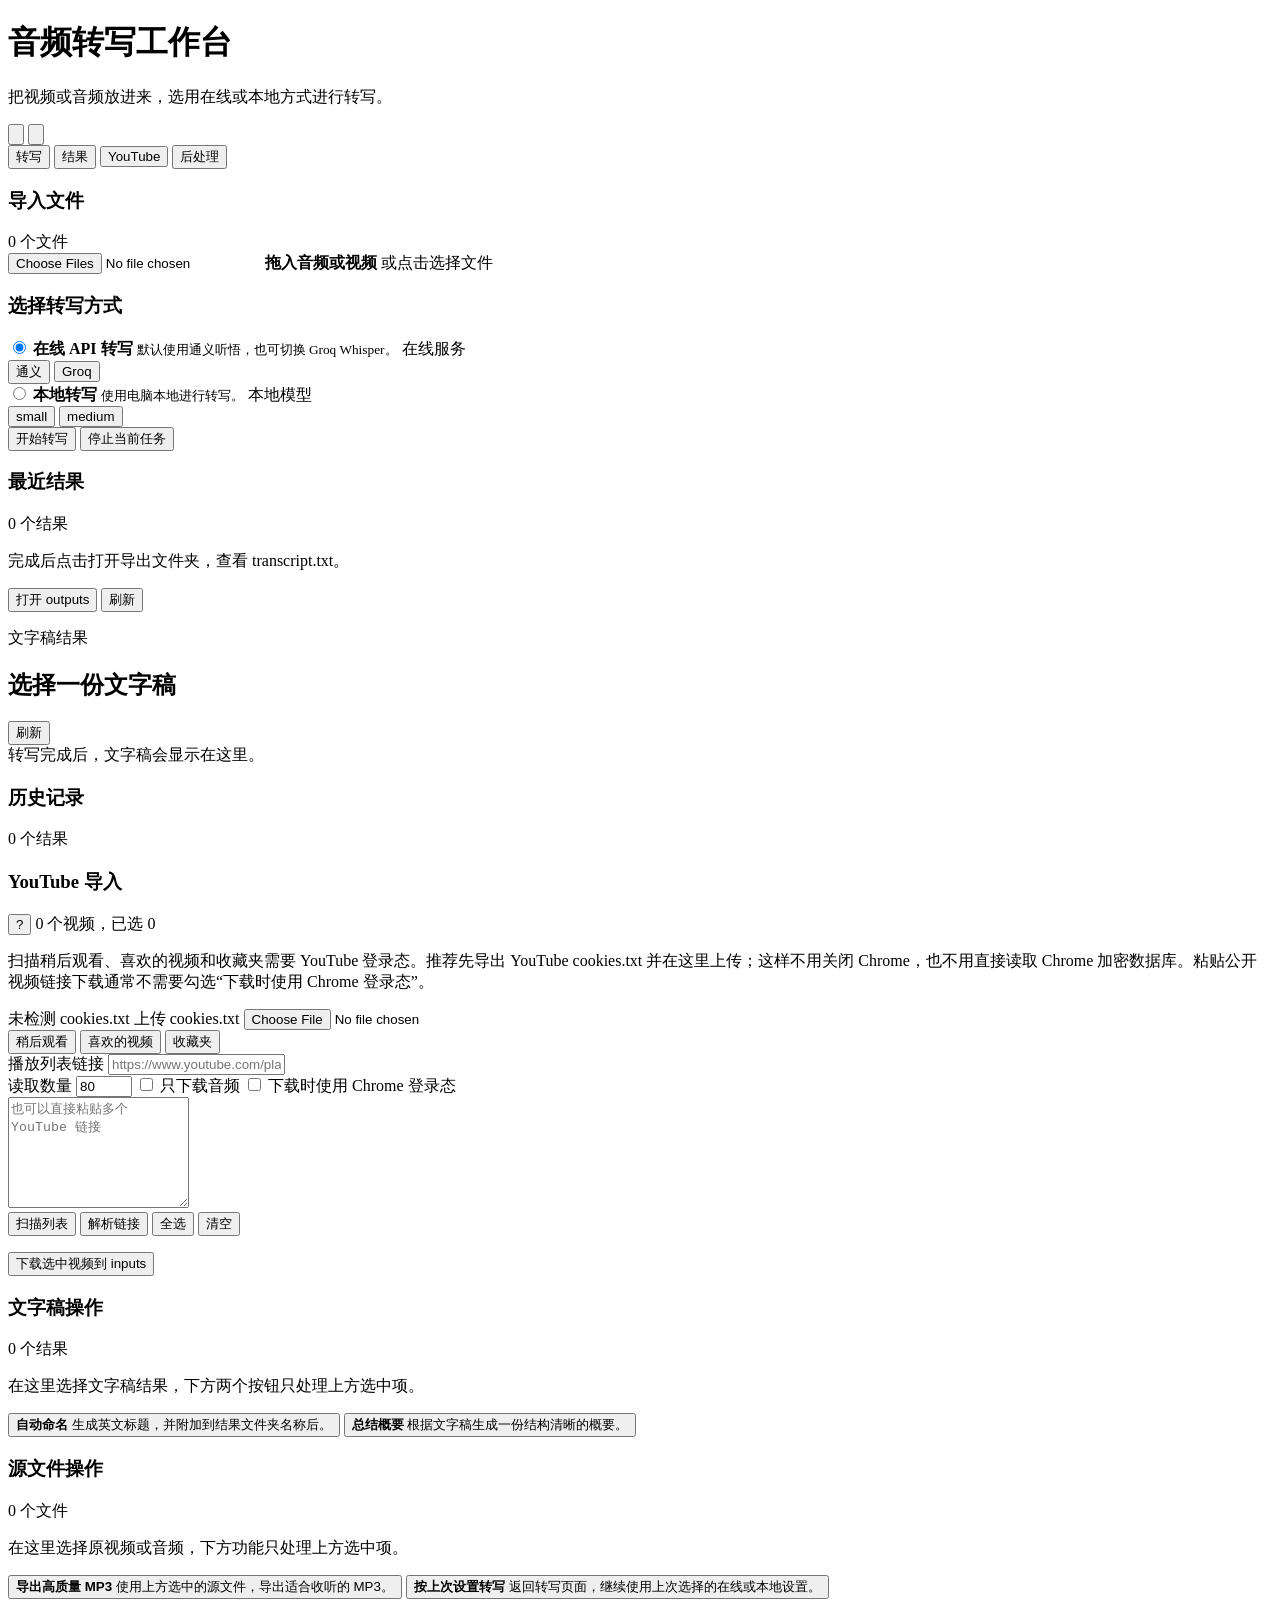
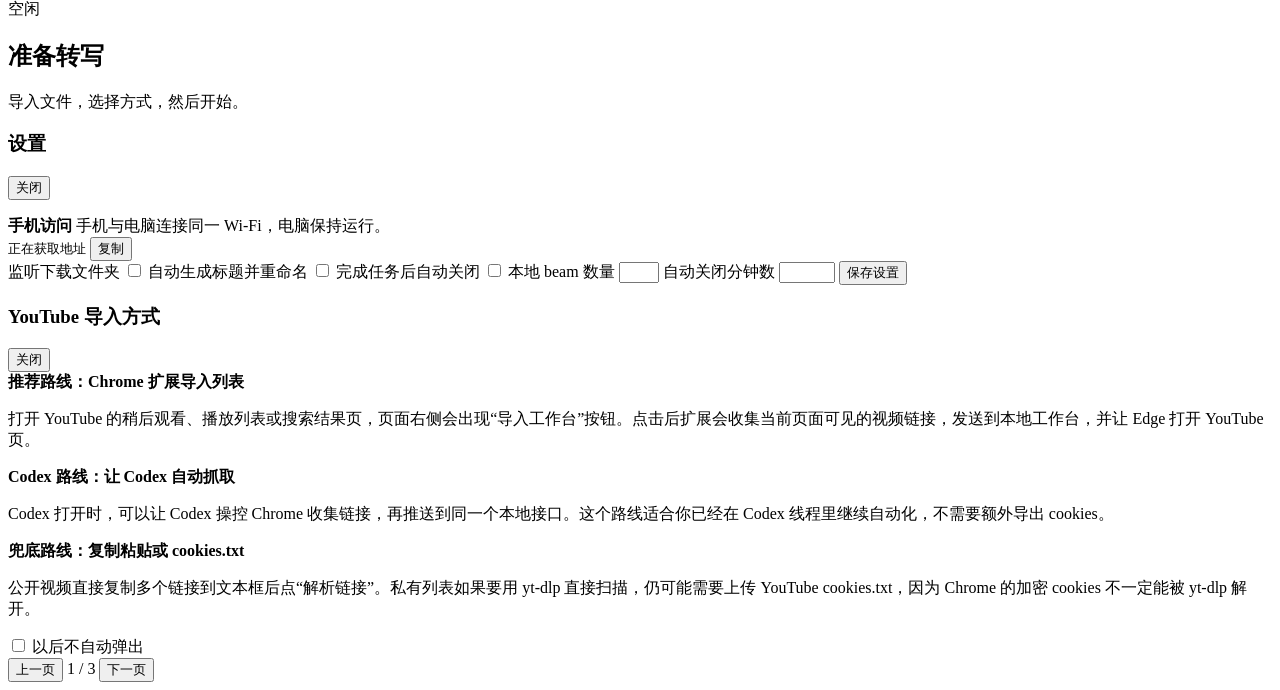
==== commit ed2f262b: "Add mobile transcript history view" ====
--- a/web/index.html
+++ b/web/index.html
@@ -11,7 +11,7 @@
       <header class="topbar">
         <div>
           <h1>音频转写工作台</h1>
-          <p class="subcopy">把视频或音频放进来，选用在线或本地方式进行转写。</p>
+          <p id="pageSubtitle" class="subcopy">把视频或音频放进来，选用在线或本地方式进行转写。</p>
         </div>
         <div class="top-actions">
           <button id="settingsBtn" class="icon-btn" title="设置" aria-label="设置">
@@ -31,6 +31,7 @@
 
       <nav class="view-switch" aria-label="页面切换">
         <button id="showTranscribe" class="switch-btn active">转写</button>
+        <button id="showMobileResults" class="switch-btn mobile-only">结果</button>
         <button id="showYoutube" class="switch-btn">YouTube</button>
         <button id="showPostprocess" class="switch-btn">后处理</button>
       </nav>
@@ -112,6 +113,36 @@
           </div>
           <ul id="outputsList" class="compact-list outputs"></ul>
         </article>
+
+      </section>
+
+      <section id="mobileResultsView" class="view mobile-results-view">
+        <article class="card mobile-result-shell reveal">
+          <div class="mobile-result-heading">
+            <div>
+              <span>文字稿结果</span>
+              <h2 id="mobileTranscriptTitle">选择一份文字稿</h2>
+            </div>
+            <button id="refreshMobileHistory" class="ghost-btn compact">刷新</button>
+          </div>
+
+          <div id="mobileTranscriptEmpty" class="mobile-transcript-empty">
+            转写完成后，文字稿会显示在这里。
+          </div>
+          <pre id="mobileTranscriptText" class="mobile-transcript-text" hidden></pre>
+          <div id="mobileTranscriptActions" class="mobile-transcript-actions" hidden>
+            <button id="copyMobileTranscript" class="ghost-btn">复制文字稿</button>
+            <a id="downloadMobileTranscript" class="glow-btn" href="#">下载文字稿</a>
+          </div>
+
+          <section class="mobile-history-panel">
+            <div class="section-title">
+              <h3>历史记录</h3>
+              <span id="mobileOutputCount">0 个结果</span>
+            </div>
+            <ul id="mobileHistoryList" class="mobile-history-list"></ul>
+          </section>
+        </article>
       </section>
 
       <section id="youtubeView" class="view">
